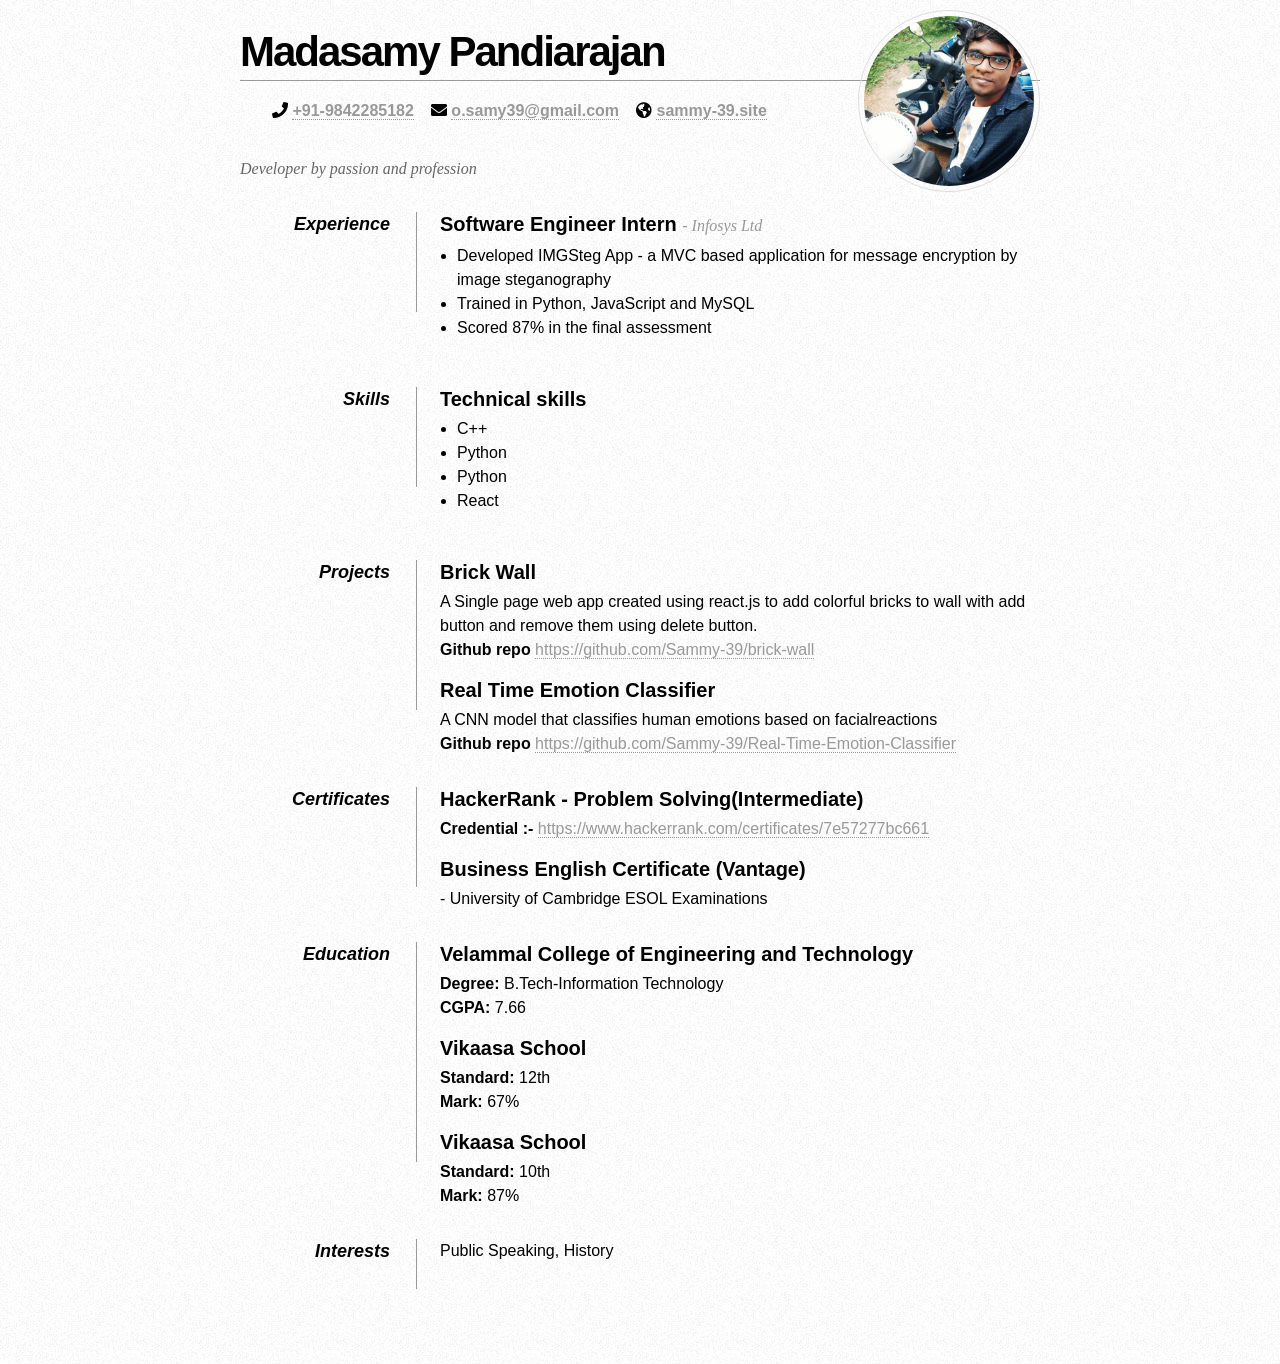
==== D7-10-12-2020/simple-resume/resume.html @ d8d1463a "Day-7 commit-1" ====
<!DOCTYPE html>
<html lang="en">
<head>
    <meta charset="UTF-8">
    <meta name="viewport" content="width=device-width, initial-scale=1.0">
    <link rel="stylesheet" type="text/css" href="https://use.fontawesome.com/releases/v5.1.0/css/all.css" integrity="sha384-lKuwvrZot6UHsBSfcMvOkWwlCMgc0TaWr+30HWe3a4ltaBwTZhyTEggF5tJv8tbt" crossorigin="anonymous" />
    <link rel="stylesheet" href="style.css">
    <title>Sammy's Resume</title>
</head>
<body>

    <div id="page-wrap">
    
        <img src="images/mypic.jpg" alt="Loading" id="pic" />
    
        <div id="contact-info" class="vcard">
        
            <h1>Madasamy Pandiarajan</h1>
        
            <p>
                <table >
                    <tr>
                      <th>
                          <p><i class="fa fa-phone" title="Mobile"></i> <a href="tel:91-9842285182">+91-9842285182</a></p>
                      </th>
                      <th>
                          <p><i class="fa fa-envelope" title="Email"></i> <a href="mailto:o.samy39@gmail.com">o.samy39@gmail.com</a></p>
                      </th>
                      <th>
                          <p><i class="fa fa-globe-americas" title="Website"></i> <a href="https://sammy39-portfolio.herokuapp.com">sammy-39.site</a></p>
                      </th>
                    </tr>
                  </table>                           
            </p>
        </div>
                
        <div id="objective">
            <p>
                Developer by passion and profession
            </p>
        </div>
        
        <div class="clear"></div>
        
        <dl>

            <dd class="clear"></dd>
            
            <dt>Experience</dt>
            <dd>
                <h2>Software Engineer Intern <span> - Infosys Ltd</span></h2>
                <ul>
                    <li>Developed IMGSteg App - a MVC based application for message encryption by image steganography</li>
                    <li>Trained in Python, JavaScript and MySQL</li>
                    <li>Scored 87% in the final assessment</li>
                </ul>
                
            </dd>
            
            <dd class="clear"></dd>
            
            <dt>Skills</dt>
            <dd>
                <h2>Technical skills</h2>
                <ul>
                    <li>C++</li>
                    <li>Python</li>
                    <li>Python</li>
                    <li>React</li>
                </ul>
                
                
            </dd>
            
            <dd class="clear"></dd>

            <dt class="psize">Projects</dt>
            <dd>
                <h2>Brick Wall</h2>
                <p>A Single page web app created using react.js to add colorful bricks to 
                    wall with add button and remove them using delete button.<br />
                   <strong>Github repo</strong> <a href="https://github.com/Sammy-39/brick-wall"> https://github.com/Sammy-39/brick-wall </a></p>
            </dd>
            <dd>
                <h2>Real Time Emotion Classifier</h2>
                <p>A CNN model that classifies human emotions based on facialreactions<br />
                   <strong>Github repo</strong> <a href="https://github.com/Sammy-39/Real-Time-Emotion-Classifier"> https://github.com/Sammy-39/Real-Time-Emotion-Classifier </a></p>
            </dd>
            
            <dd class="clear"></dd>

            <dt>Certificates</dt>
            <dd>
                <h2>HackerRank - Problem Solving(Intermediate)</h2>
                <p> <strong>Credential :-</strong> <a href="https://www.hackerrank.com/certificates/7e57277bc661"> https://www.hackerrank.com/certificates/7e57277bc661 </a></p>
            </dd>
            <dd>
                <h2> Business English Certificate (Vantage)</h2>
                <p> - University of Cambridge ESOL Examinations </p>
            </dd>
            
            <dd class="clear"></dd>
            
            <dt class="esize">Education</dt>
            <dd>
                <h2>Velammal College of Engineering and Technology</h2>
                <p><strong>Degree:</strong> B.Tech-Information Technology<br />
                   <strong>CGPA:</strong> 7.66</p>
            </dd>
            <dd>
                <h2>Vikaasa School</h2>
                <p><strong>Standard:</strong> 12th<br />
                   <strong>Mark:</strong> 67%</p>
            </dd>
            <dd>
                <h2>Vikaasa School</h2>
                <p><strong>Standard:</strong> 10th<br />
                   <strong>Mark:</strong> 87%</p>
            </dd>
            
            <dd class="clear"></dd>
            
            <dt class="isize">Interests</dt>
            <dd>Public Speaking, History</dd>
            
            <dd class="clear"></dd>
            
        </dl>
        
        <div class="clear"></div>
    
    </div>

</body>

</html>
---- D7-10-12-2020/simple-resume/style.css ----
* { 
    margin: 0; 
    padding: 0; 
}
        
body { font: 16px Helvetica, Sans-Serif; 
    line-height: 24px; 
    background: url(images/noise.jpg); 
}

.clear { 
    clear: both; 
}
        
#page-wrap { 
    width: 800px; 
    margin: 40px auto 60px; 
}
        
#pic { 
     float: right;
     margin: -30px 0 0 0; 
     border-radius: 50%;
     width: 170px;
     height: 170px;
     border: 1px solid #ddd;
     padding: 5px;
     
}

table,tr,th,td {
    text-align: center;
    padding-left: 15px;
  }
        
h1 { 
    margin: 0 0 16px 0; 
    padding: 0 0 16px 0; 
    font-size: 42px; 
    font-weight: bold; 
    letter-spacing: -2px; 
    border-bottom: 1px solid #999; 
}
        
h2 { 
    font-size: 20px; 
    margin: 0 0 6px 0;
    position: relative;
}
    
h2 span { 
    bottom: 0; 
    right: 0; 
    font-style: italic; 
    font-family: Georgia, Serif; 
    font-size: 16px; 
    color: #999; 
    font-weight: normal; 
}
        
p { 
    margin: 0 0 16px 0; 
}
        
a { color: #999; 
    text-decoration: none; 
    border-bottom: 1px dotted #999; 
}
        
a:hover { 
    border-bottom-style: solid; 
    color: black; 
}
        
ul { 
    margin: 0 0 32px 17px; 
}
        
#objective { 
    width: 500px; float: left; 
}
        
#objective p { 
    font-family: Georgia, Serif; 
    font-style: italic; 
    color: #666; 
}
       
dt { 
    font-style: italic; 
    font-weight: bold; 
    font-size: 18px; 
    text-align: right; 
    padding: 0 26px 0 0; 
    width: 150px; 
    float: left; 
    height: 100px; 
    border-right: 1px solid #999;  
}
        
dd { 
    width: 600px; 
    float: right; 
}
       
dd.clear { 
    float: none; 
    margin: 0; 
    height: 15px; 
}

.isize {
    height: 50px;
}

.esize {
    height: 220px;
}

.psize {
    height: 150px;
}
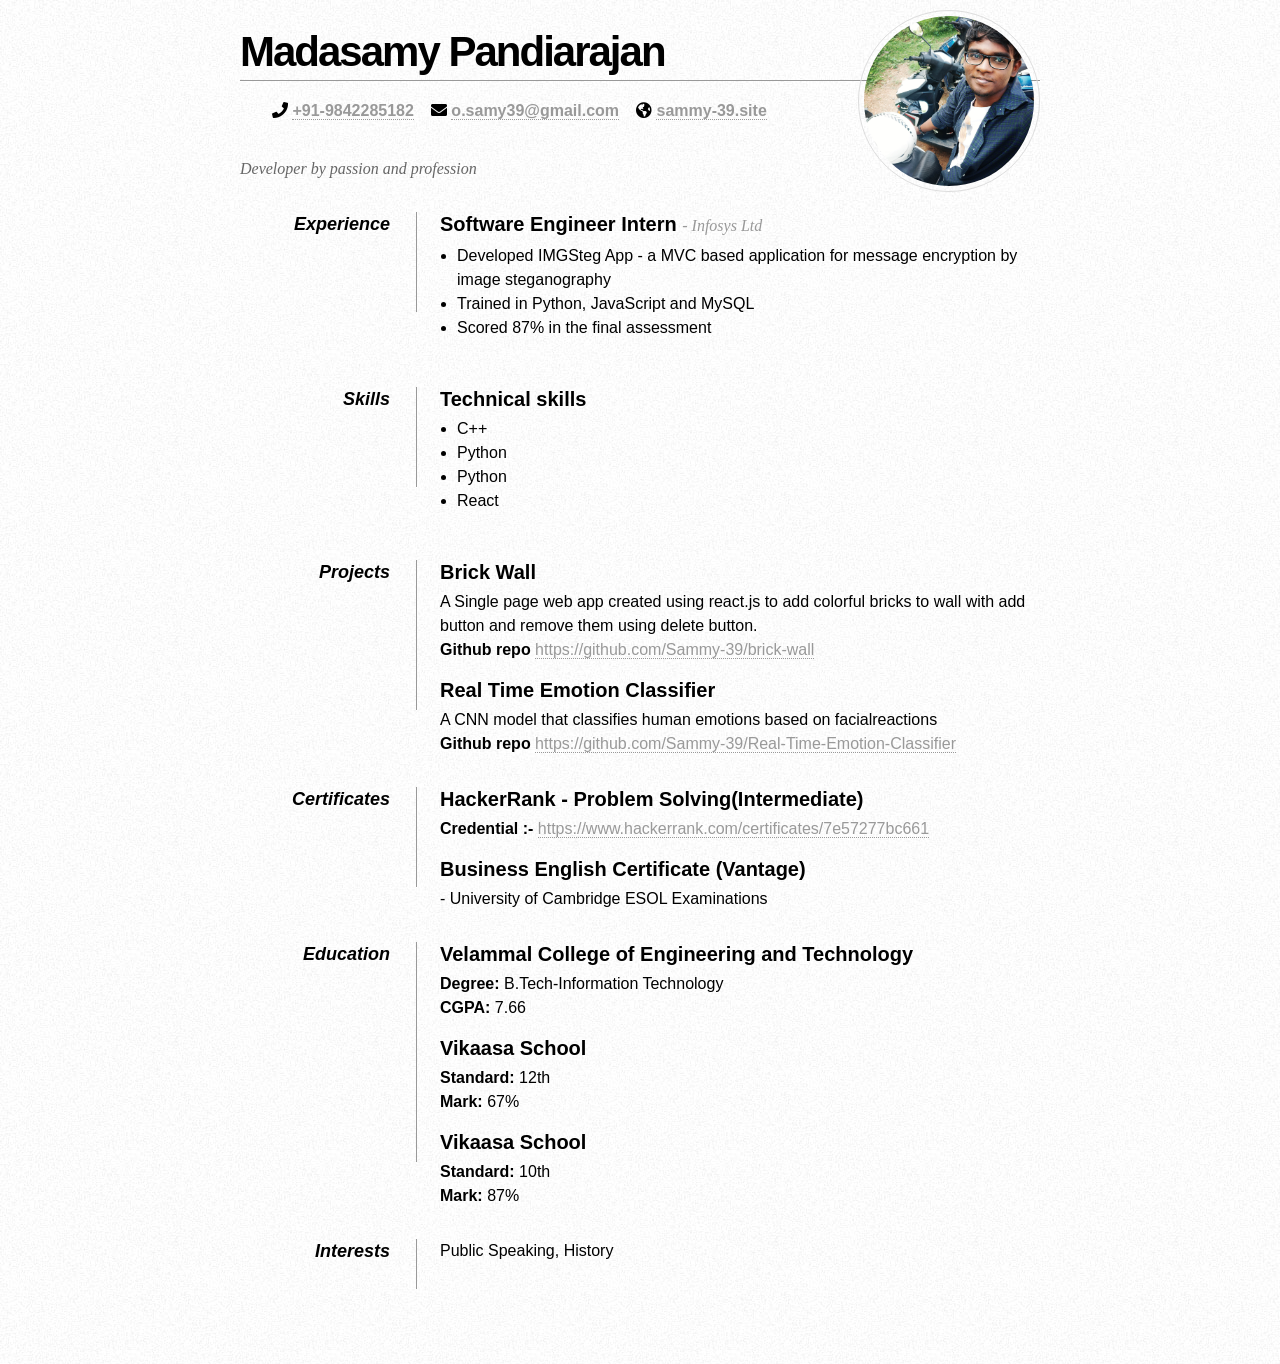
==== commit 9a9ffe28: "Day-7 commit-2" ====
--- a/D7-10-12-2020/simple-resume/resume.html
+++ b/D7-10-12-2020/simple-resume/resume.html
@@ -11,7 +11,7 @@
 
     <div id="page-wrap">
     
-        <img src="images/mypic.jpg" alt="Loading" id="pic" />
+        <img src="images/propic.jpg" alt="Loading" id="pic" />
     
         <div id="contact-info" class="vcard">
         
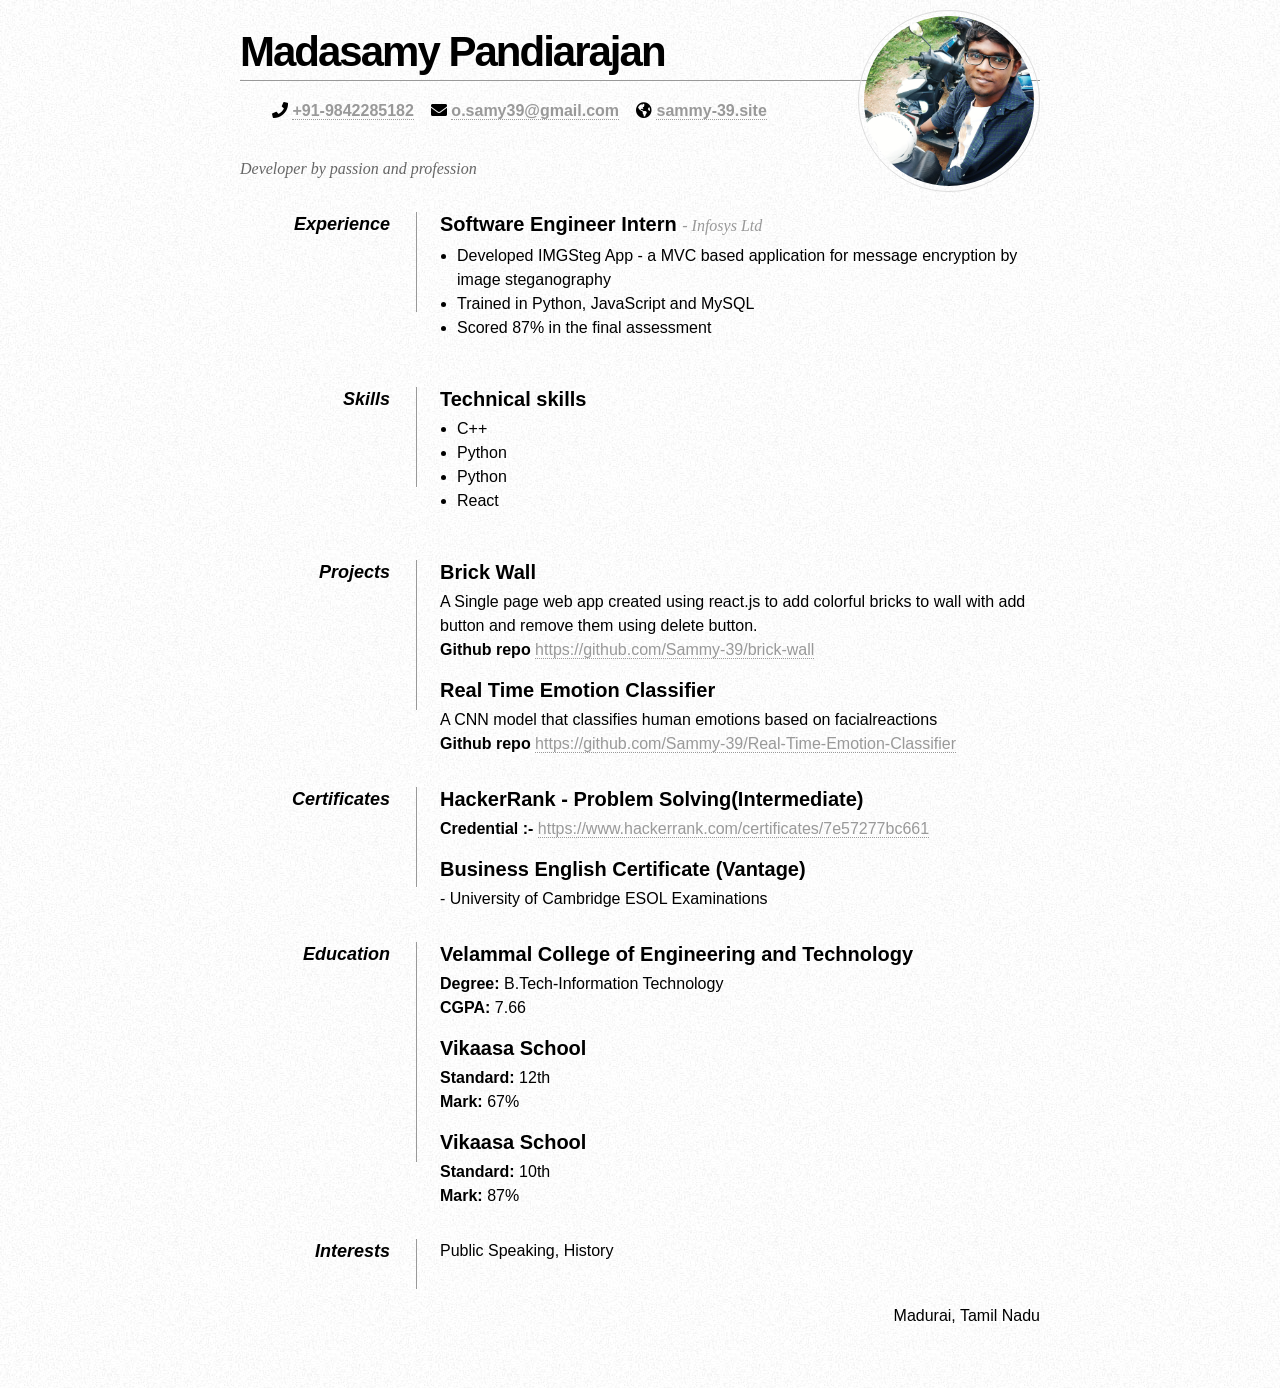
==== commit c01813b2: "Day-7 tasks commit-4" ====
--- a/D7-10-12-2020/simple-resume/resume.html
+++ b/D7-10-12-2020/simple-resume/resume.html
@@ -32,6 +32,7 @@
                     </tr>
                   </table>                           
             </p>
+
         </div>
                 
         <div id="objective">
@@ -54,7 +55,6 @@
                     <li>Trained in Python, JavaScript and MySQL</li>
                     <li>Scored 87% in the final assessment</li>
                 </ul>
-                
             </dd>
             
             <dd class="clear"></dd>
@@ -68,8 +68,6 @@
                     <li>Python</li>
                     <li>React</li>
                 </ul>
-                
-                
             </dd>
             
             <dd class="clear"></dd>
@@ -126,8 +124,12 @@
             <dd class="clear"></dd>
             
         </dl>
-        
+
         <div class="clear"></div>
+
+        <footer style="text-align: right;">
+             <p>Madurai, Tamil Nadu</p>
+        </footer>
     
     </div>
 
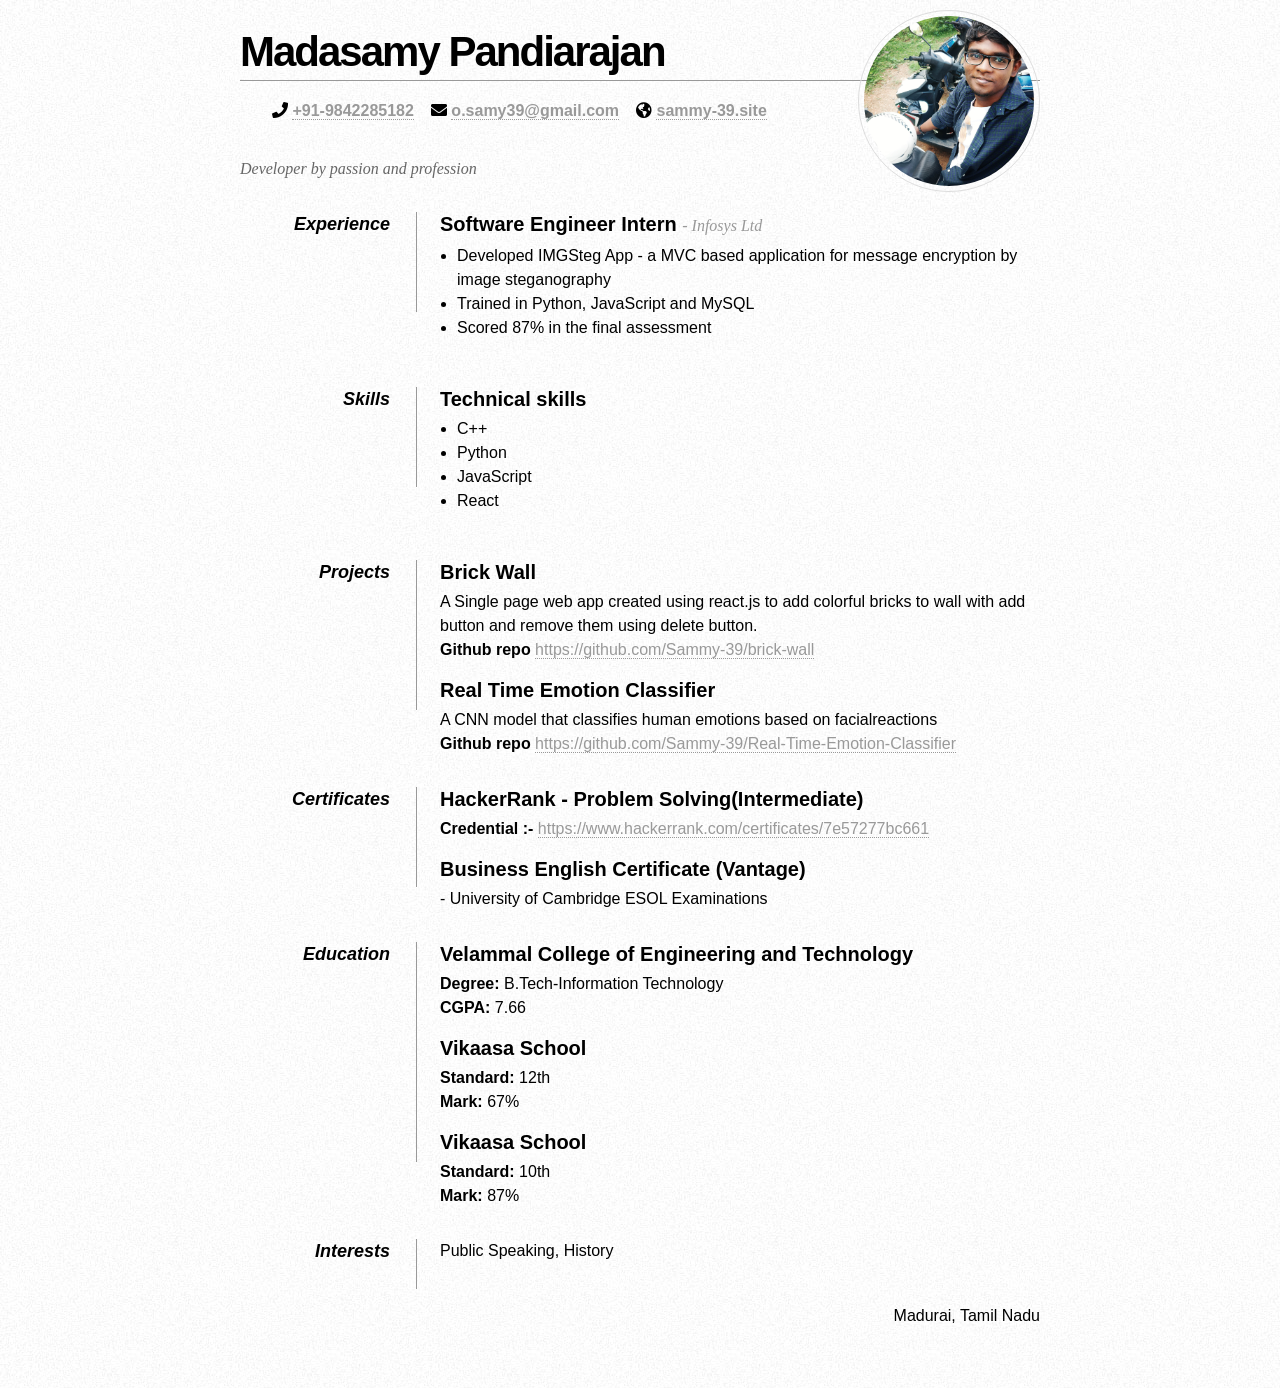
==== commit 55c3bec3: "Update resume.html" ====
--- a/D7-10-12-2020/simple-resume/resume.html
+++ b/D7-10-12-2020/simple-resume/resume.html
@@ -65,7 +65,7 @@
                 <ul>
                     <li>C++</li>
                     <li>Python</li>
-                    <li>Python</li>
+                    <li>JavaScript</li>
                     <li>React</li>
                 </ul>
             </dd>
@@ -135,4 +135,4 @@
 
 </body>
 
-</html>+</html>
